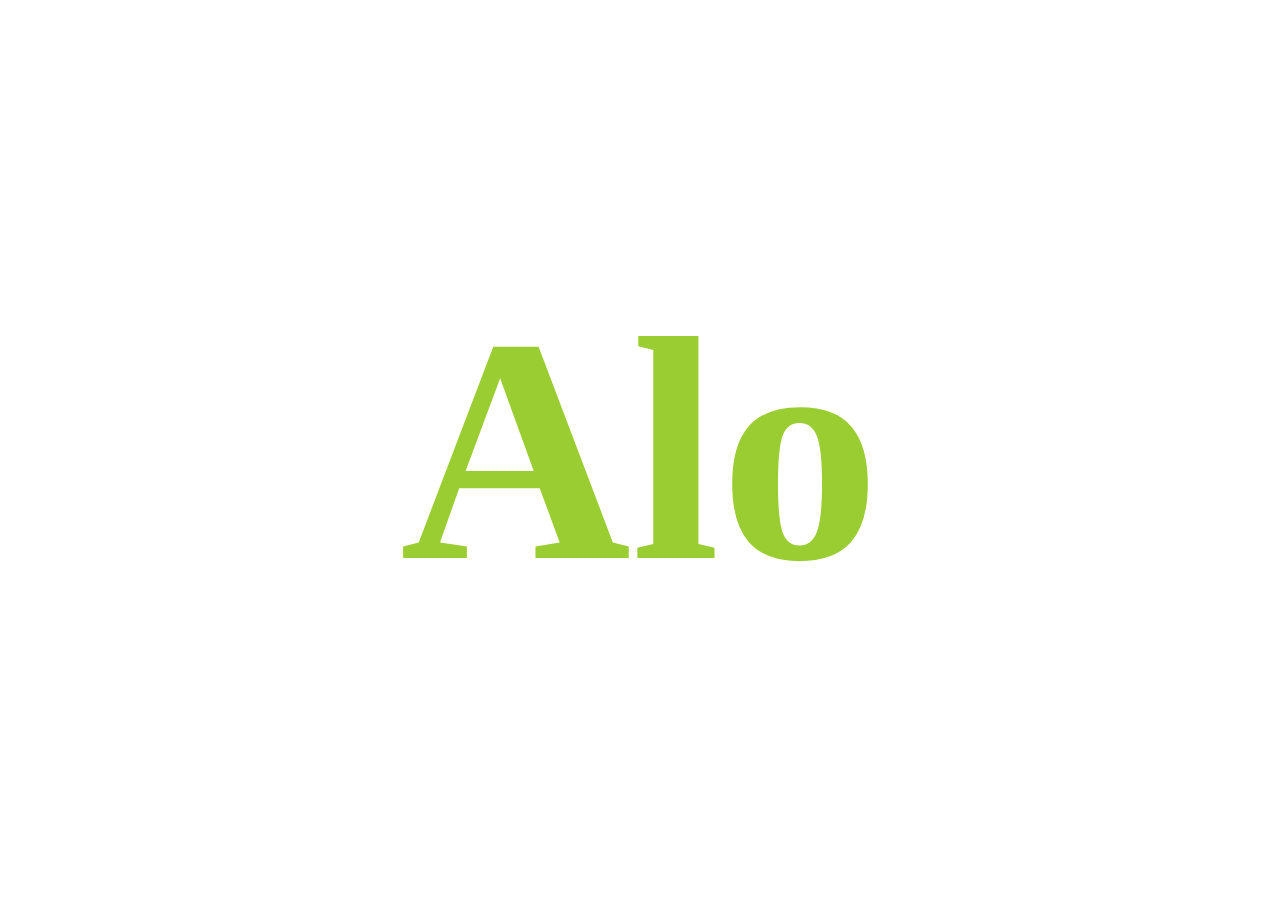
==== docs/index.html @ 385cba90 "add pasta docs" ====
<!DOCTYPE html>
<html lang="en">
<head>
    <meta charset="UTF-8">
    <meta http-equiv="X-UA-Compatible" content="IE=edge">
    <meta name="viewport" content="width=device-width, initial-scale=1.0">
    <title>Alo</title>

    <link rel="stylesheet" href="style.css">
</head>
<body>
    <h1>Alo</h1>
</body>
</html>
---- docs/style.css ----
*{
    margin: 0;
    padding: 0;
}

body{
    display: flex;
    align-items: center;
    justify-content: center;
    height: 100vh;
}

h1 {
    font-size: 20rem;
    color: yellowgreen;
}
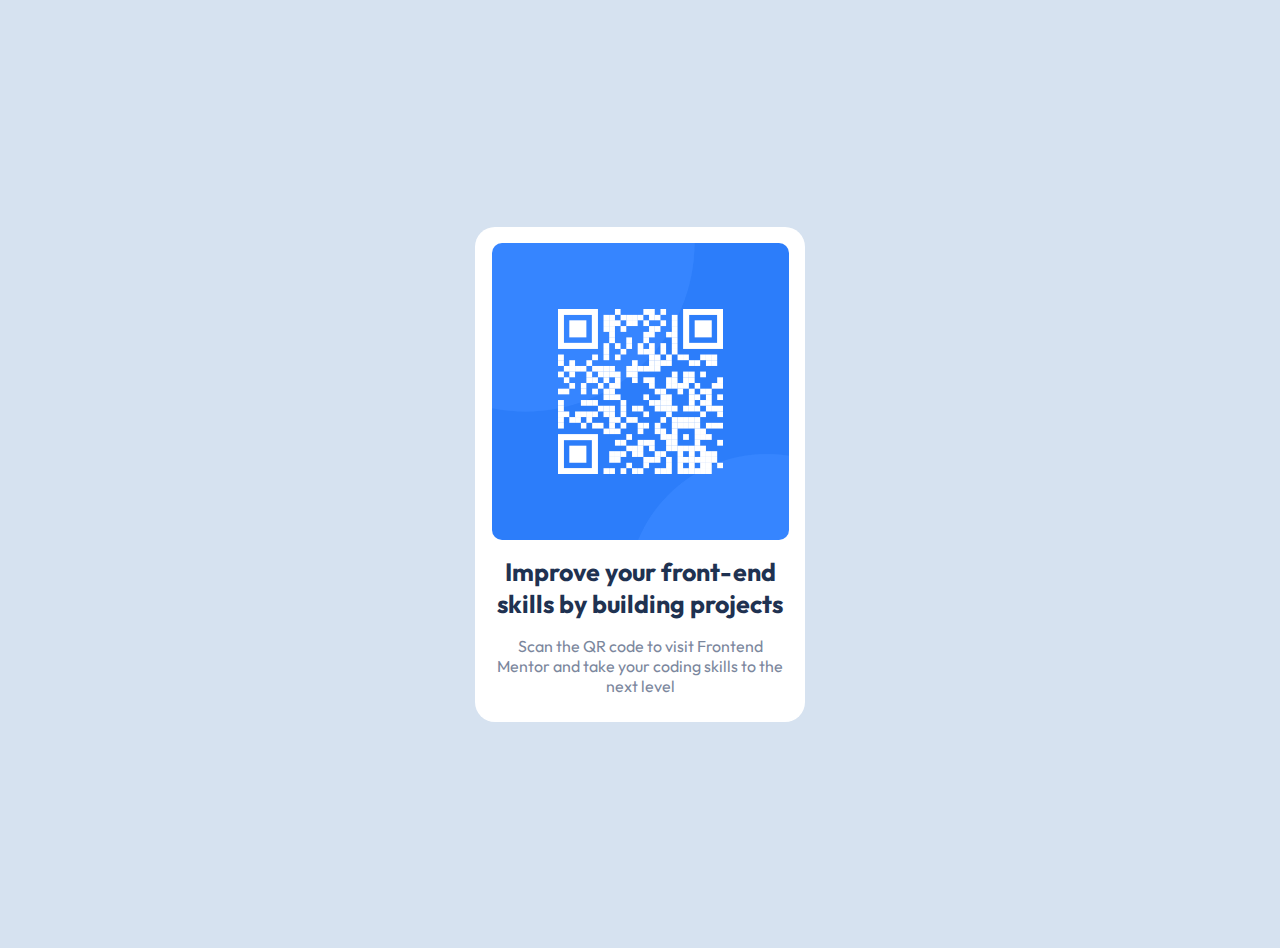
==== commit 2ca2b556: "finalizado" ====
--- a/docs/index.html
+++ b/docs/index.html
@@ -4,11 +4,22 @@
     <meta charset="UTF-8">
     <meta http-equiv="X-UA-Compatible" content="IE=edge">
     <meta name="viewport" content="width=device-width, initial-scale=1.0">
+    <link rel="icon" type="image/x-icon" href="./images/favicon-32x32.png">
     <title>Alo</title>
 
     <link rel="stylesheet" href="style.css">
 </head>
 <body>
-    <h1>Alo</h1>
+    
+    <main>
+        <div class="card">
+            <img src="./images/image-qr-code.png" alt="">
+            <div class="text">
+                <h1>Improve your front-end skills by building projects</h1>
+                <p>Scan the QR code to visit Frontend Mentor and take your coding skills to the next level</p>
+            </div>
+        </div>
+    </main>
+
 </body>
 </html>--- a/docs/style.css
+++ b/docs/style.css
@@ -1,16 +1,49 @@
+@import url('https://fonts.googleapis.com/css2?family=Outfit:wght@400;700&display=swap');
+
 *{
     margin: 0;
     padding: 0;
+    font-family: 'Outfit', sans-serif;
 }
 
-body{
+body {
+    background: hsl(212, 45%, 89%);
+    text-align: center;
+
     display: flex;
     align-items: center;
     justify-content: center;
     height: 100vh;
+    padding: 1.5rem;
+}
+
+.card{
+    max-width: 330px;
+    display: flex;
+    flex-direction: column;
+    align-items: center;
+    justify-content: center;
+
+    background: hsl(0, 0%, 100%);
+    border-radius: 20px;
+}
+
+img{
+    margin: 1em;
+    width: 90%;
+    border-radius: 10px;
 }
 
 h1 {
-    font-size: 20rem;
-    color: yellowgreen;
+   color: hsl(218, 44%, 22%);
+   font-weight: 700;
+   font-size: 25px;
+}
+
+p {
+    color: hsl(220, 15%, 55%);
+    font-weight: 400;
+    font-size: 1rem;
+    padding: 1em;
+    margin-bottom: 10px;
 }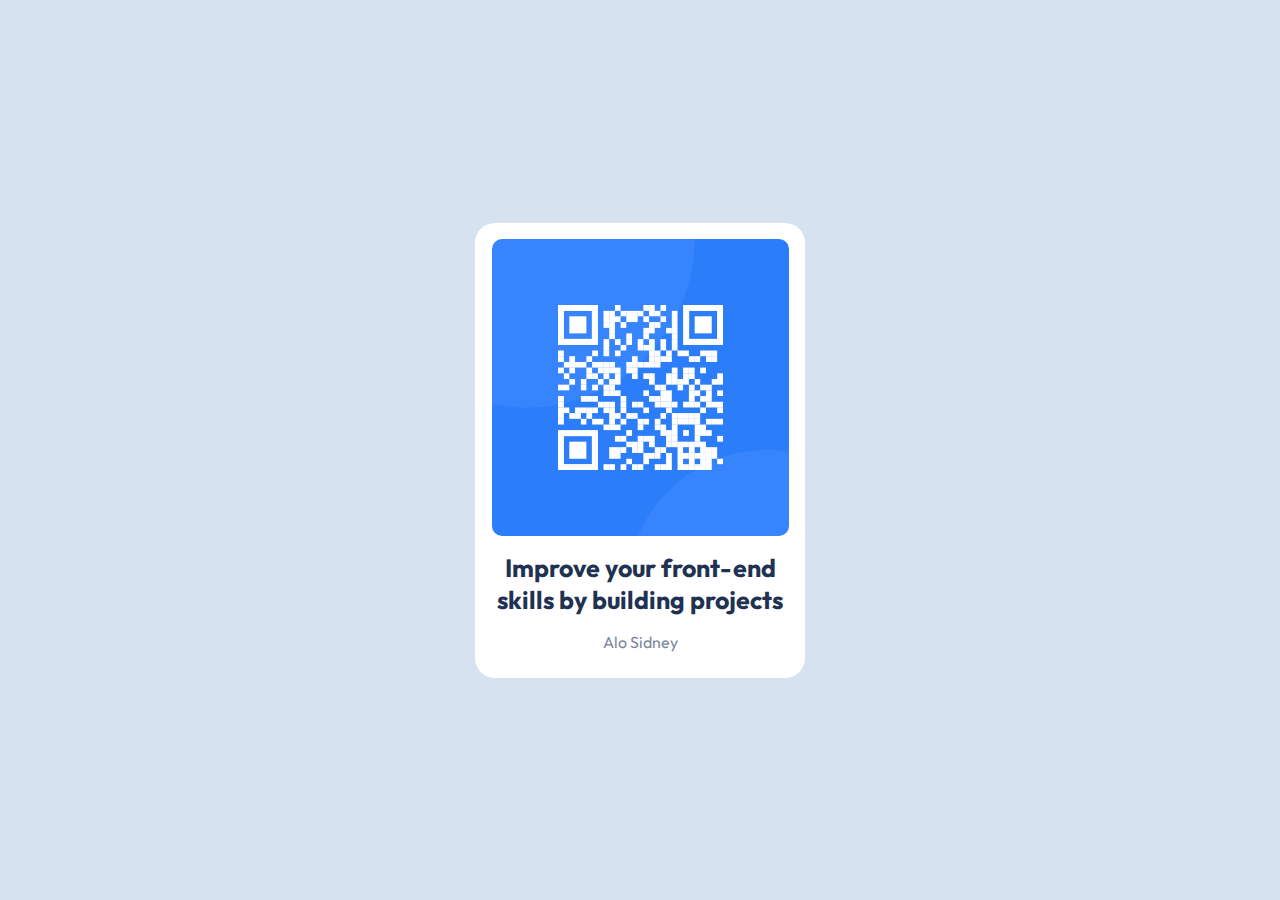
==== commit c125fd00: "Update index.html" ====
--- a/docs/index.html
+++ b/docs/index.html
@@ -16,10 +16,10 @@
             <img src="./images/image-qr-code.png" alt="">
             <div class="text">
                 <h1>Improve your front-end skills by building projects</h1>
-                <p>Scan the QR code to visit Frontend Mentor and take your coding skills to the next level</p>
+                <p>Alo Sidney</p>
             </div>
         </div>
     </main>
 
 </body>
-</html>+</html>
--- a/docs/style.css
+++ b/docs/style.css
@@ -1,4 +1,9 @@
 @import url('https://fonts.googleapis.com/css2?family=Outfit:wght@400;700&display=swap');
+
+:host{
+    margin: 0;
+    padding: 0;
+}
 
 *{
     margin: 0;
@@ -14,7 +19,6 @@
     align-items: center;
     justify-content: center;
     height: 100vh;
-    padding: 1.5rem;
 }
 
 .card{
@@ -46,4 +50,4 @@
     font-size: 1rem;
     padding: 1em;
     margin-bottom: 10px;
-}+}
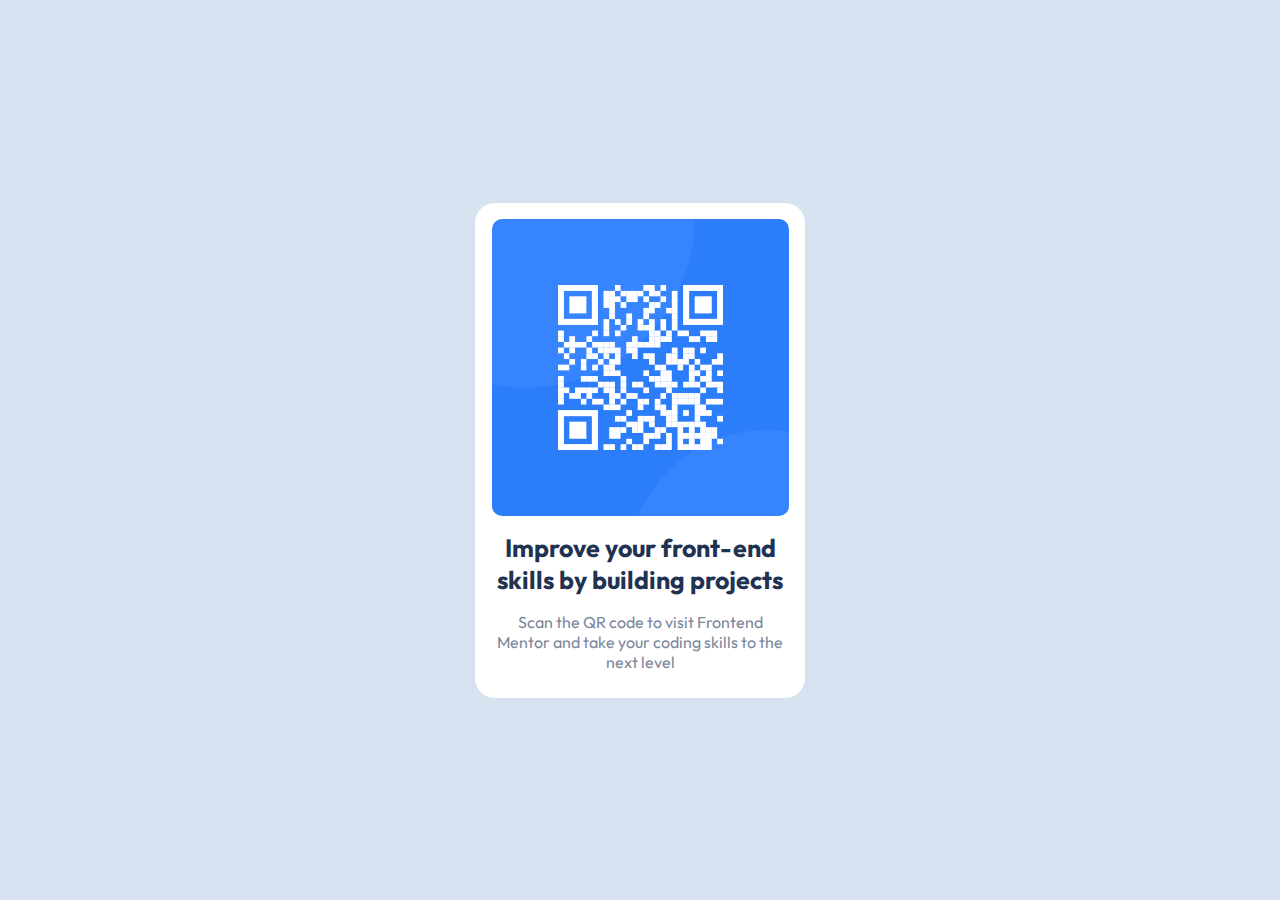
==== commit 1b3b5450: "Update index.html" ====
--- a/docs/index.html
+++ b/docs/index.html
@@ -16,7 +16,7 @@
             <img src="./images/image-qr-code.png" alt="">
             <div class="text">
                 <h1>Improve your front-end skills by building projects</h1>
-                <p>Alo Sidney</p>
+                <p>Scan the QR code to visit Frontend Mentor and take your coding skills to the next level</p>
             </div>
         </div>
     </main>
